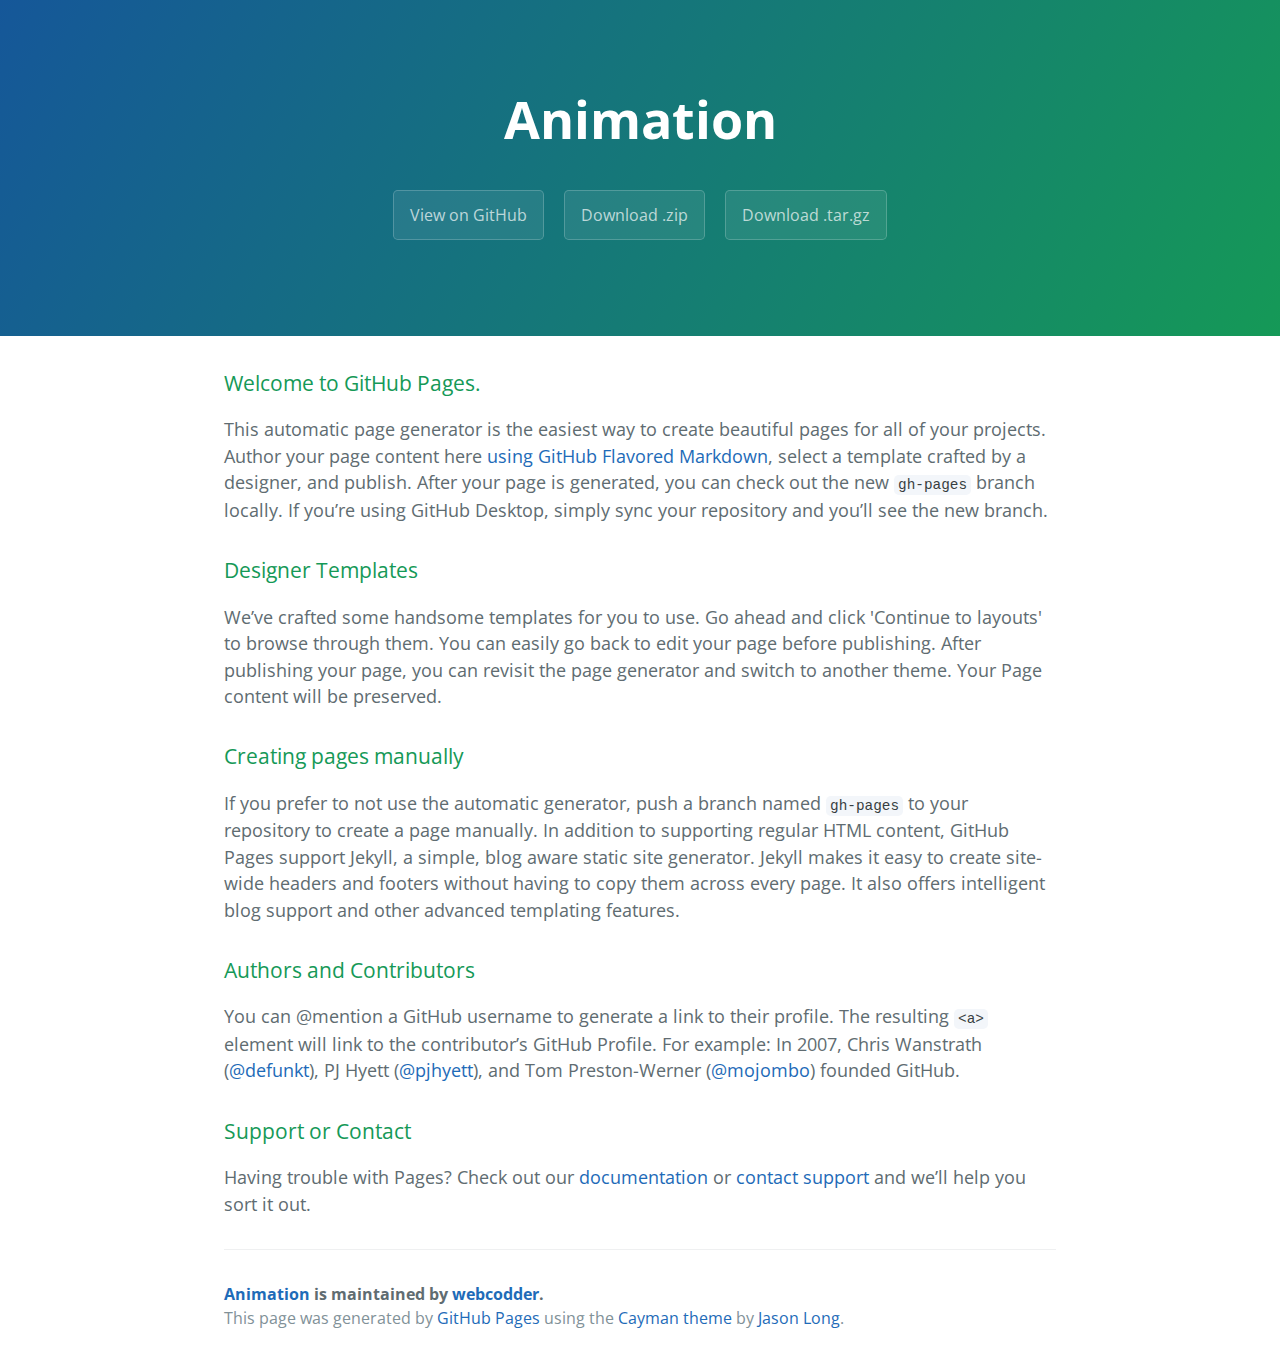
==== index.html @ d698b7a6 "Create gh-pages branch via GitHub" ====
<!DOCTYPE html>
<html lang="en-us">
  <head>
    <meta charset="UTF-8">
    <title>Animation by webcodder</title>
    <meta name="viewport" content="width=device-width, initial-scale=1">
    <link rel="stylesheet" type="text/css" href="stylesheets/normalize.css" media="screen">
    <link href='https://fonts.googleapis.com/css?family=Open+Sans:400,700' rel='stylesheet' type='text/css'>
    <link rel="stylesheet" type="text/css" href="stylesheets/stylesheet.css" media="screen">
    <link rel="stylesheet" type="text/css" href="stylesheets/github-light.css" media="screen">
  </head>
  <body>
    <section class="page-header">
      <h1 class="project-name">Animation</h1>
      <h2 class="project-tagline"></h2>
      <a href="https://github.com/webcodder/animation" class="btn">View on GitHub</a>
      <a href="https://github.com/webcodder/animation/zipball/master" class="btn">Download .zip</a>
      <a href="https://github.com/webcodder/animation/tarball/master" class="btn">Download .tar.gz</a>
    </section>

    <section class="main-content">
      <h3>
<a id="welcome-to-github-pages" class="anchor" href="#welcome-to-github-pages" aria-hidden="true"><span aria-hidden="true" class="octicon octicon-link"></span></a>Welcome to GitHub Pages.</h3>

<p>This automatic page generator is the easiest way to create beautiful pages for all of your projects. Author your page content here <a href="https://guides.github.com/features/mastering-markdown/">using GitHub Flavored Markdown</a>, select a template crafted by a designer, and publish. After your page is generated, you can check out the new <code>gh-pages</code> branch locally. If you’re using GitHub Desktop, simply sync your repository and you’ll see the new branch.</p>

<h3>
<a id="designer-templates" class="anchor" href="#designer-templates" aria-hidden="true"><span aria-hidden="true" class="octicon octicon-link"></span></a>Designer Templates</h3>

<p>We’ve crafted some handsome templates for you to use. Go ahead and click 'Continue to layouts' to browse through them. You can easily go back to edit your page before publishing. After publishing your page, you can revisit the page generator and switch to another theme. Your Page content will be preserved.</p>

<h3>
<a id="creating-pages-manually" class="anchor" href="#creating-pages-manually" aria-hidden="true"><span aria-hidden="true" class="octicon octicon-link"></span></a>Creating pages manually</h3>

<p>If you prefer to not use the automatic generator, push a branch named <code>gh-pages</code> to your repository to create a page manually. In addition to supporting regular HTML content, GitHub Pages support Jekyll, a simple, blog aware static site generator. Jekyll makes it easy to create site-wide headers and footers without having to copy them across every page. It also offers intelligent blog support and other advanced templating features.</p>

<h3>
<a id="authors-and-contributors" class="anchor" href="#authors-and-contributors" aria-hidden="true"><span aria-hidden="true" class="octicon octicon-link"></span></a>Authors and Contributors</h3>

<p>You can @mention a GitHub username to generate a link to their profile. The resulting <code>&lt;a&gt;</code> element will link to the contributor’s GitHub Profile. For example: In 2007, Chris Wanstrath (<a href="https://github.com/defunkt" class="user-mention">@defunkt</a>), PJ Hyett (<a href="https://github.com/pjhyett" class="user-mention">@pjhyett</a>), and Tom Preston-Werner (<a href="https://github.com/mojombo" class="user-mention">@mojombo</a>) founded GitHub.</p>

<h3>
<a id="support-or-contact" class="anchor" href="#support-or-contact" aria-hidden="true"><span aria-hidden="true" class="octicon octicon-link"></span></a>Support or Contact</h3>

<p>Having trouble with Pages? Check out our <a href="https://help.github.com/pages">documentation</a> or <a href="https://github.com/contact">contact support</a> and we’ll help you sort it out.</p>

      <footer class="site-footer">
        <span class="site-footer-owner"><a href="https://github.com/webcodder/animation">Animation</a> is maintained by <a href="https://github.com/webcodder">webcodder</a>.</span>

        <span class="site-footer-credits">This page was generated by <a href="https://pages.github.com">GitHub Pages</a> using the <a href="https://github.com/jasonlong/cayman-theme">Cayman theme</a> by <a href="https://twitter.com/jasonlong">Jason Long</a>.</span>
      </footer>

    </section>

  
  </body>
</html>
---- stylesheets/stylesheet.css ----
* {
  box-sizing: border-box; }

body {
  padding: 0;
  margin: 0;
  font-family: "Open Sans", "Helvetica Neue", Helvetica, Arial, sans-serif;
  font-size: 16px;
  line-height: 1.5;
  color: #606c71; }

a {
  color: #1e6bb8;
  text-decoration: none; }
  a:hover {
    text-decoration: underline; }

.btn {
  display: inline-block;
  margin-bottom: 1rem;
  color: rgba(255, 255, 255, 0.7);
  background-color: rgba(255, 255, 255, 0.08);
  border-color: rgba(255, 255, 255, 0.2);
  border-style: solid;
  border-width: 1px;
  border-radius: 0.3rem;
  transition: color 0.2s, background-color 0.2s, border-color 0.2s; }
  .btn + .btn {
    margin-left: 1rem; }

.btn:hover {
  color: rgba(255, 255, 255, 0.8);
  text-decoration: none;
  background-color: rgba(255, 255, 255, 0.2);
  border-color: rgba(255, 255, 255, 0.3); }

@media screen and (min-width: 64em) {
  .btn {
    padding: 0.75rem 1rem; } }

@media screen and (min-width: 42em) and (max-width: 64em) {
  .btn {
    padding: 0.6rem 0.9rem;
    font-size: 0.9rem; } }

@media screen and (max-width: 42em) {
  .btn {
    display: block;
    width: 100%;
    padding: 0.75rem;
    font-size: 0.9rem; }
    .btn + .btn {
      margin-top: 1rem;
      margin-left: 0; } }

.page-header {
  color: #fff;
  text-align: center;
  background-color: #159957;
  background-image: linear-gradient(120deg, #155799, #159957); }

@media screen and (min-width: 64em) {
  .page-header {
    padding: 5rem 6rem; } }

@media screen and (min-width: 42em) and (max-width: 64em) {
  .page-header {
    padding: 3rem 4rem; } }

@media screen and (max-width: 42em) {
  .page-header {
    padding: 2rem 1rem; } }

.project-name {
  margin-top: 0;
  margin-bottom: 0.1rem; }

@media screen and (min-width: 64em) {
  .project-name {
    font-size: 3.25rem; } }

@media screen and (min-width: 42em) and (max-width: 64em) {
  .project-name {
    font-size: 2.25rem; } }

@media screen and (max-width: 42em) {
  .project-name {
    font-size: 1.75rem; } }

.project-tagline {
  margin-bottom: 2rem;
  font-weight: normal;
  opacity: 0.7; }

@media screen and (min-width: 64em) {
  .project-tagline {
    font-size: 1.25rem; } }

@media screen and (min-width: 42em) and (max-width: 64em) {
  .project-tagline {
    font-size: 1.15rem; } }

@media screen and (max-width: 42em) {
  .project-tagline {
    font-size: 1rem; } }

.main-content :first-child {
  margin-top: 0; }
.main-content img {
  max-width: 100%; }
.main-content h1, .main-content h2, .main-content h3, .main-content h4, .main-content h5, .main-content h6 {
  margin-top: 2rem;
  margin-bottom: 1rem;
  font-weight: normal;
  color: #159957; }
.main-content p {
  margin-bottom: 1em; }
.main-content code {
  padding: 2px 4px;
  font-family: Consolas, "Liberation Mono", Menlo, Courier, monospace;
  font-size: 0.9rem;
  color: #383e41;
  background-color: #f3f6fa;
  border-radius: 0.3rem; }
.main-content pre {
  padding: 0.8rem;
  margin-top: 0;
  margin-bottom: 1rem;
  font: 1rem Consolas, "Liberation Mono", Menlo, Courier, monospace;
  color: #567482;
  word-wrap: normal;
  background-color: #f3f6fa;
  border: solid 1px #dce6f0;
  border-radius: 0.3rem; }
  .main-content pre > code {
    padding: 0;
    margin: 0;
    font-size: 0.9rem;
    color: #567482;
    word-break: normal;
    white-space: pre;
    background: transparent;
    border: 0; }
.main-content .highlight {
  margin-bottom: 1rem; }
  .main-content .highlight pre {
    margin-bottom: 0;
    word-break: normal; }
.main-content .highlight pre, .main-content pre {
  padding: 0.8rem;
  overflow: auto;
  font-size: 0.9rem;
  line-height: 1.45;
  border-radius: 0.3rem; }
.main-content pre code, .main-content pre tt {
  display: inline;
  max-width: initial;
  padding: 0;
  margin: 0;
  overflow: initial;
  line-height: inherit;
  word-wrap: normal;
  background-color: transparent;
  border: 0; }
  .main-content pre code:before, .main-content pre code:after, .main-content pre tt:before, .main-content pre tt:after {
    content: normal; }
.main-content ul, .main-content ol {
  margin-top: 0; }
.main-content blockquote {
  padding: 0 1rem;
  margin-left: 0;
  color: #819198;
  border-left: 0.3rem solid #dce6f0; }
  .main-content blockquote > :first-child {
    margin-top: 0; }
  .main-content blockquote > :last-child {
    margin-bottom: 0; }
.main-content table {
  display: block;
  width: 100%;
  overflow: auto;
  word-break: normal;
  word-break: keep-all; }
  .main-content table th {
    font-weight: bold; }
  .main-content table th, .main-content table td {
    padding: 0.5rem 1rem;
    border: 1px solid #e9ebec; }
.main-content dl {
  padding: 0; }
  .main-content dl dt {
    padding: 0;
    margin-top: 1rem;
    font-size: 1rem;
    font-weight: bold; }
  .main-content dl dd {
    padding: 0;
    margin-bottom: 1rem; }
.main-content hr {
  height: 2px;
  padding: 0;
  margin: 1rem 0;
  background-color: #eff0f1;
  border: 0; }

@media screen and (min-width: 64em) {
  .main-content {
    max-width: 64rem;
    padding: 2rem 6rem;
    margin: 0 auto;
    font-size: 1.1rem; } }

@media screen and (min-width: 42em) and (max-width: 64em) {
  .main-content {
    padding: 2rem 4rem;
    font-size: 1.1rem; } }

@media screen and (max-width: 42em) {
  .main-content {
    padding: 2rem 1rem;
    font-size: 1rem; } }

.site-footer {
  padding-top: 2rem;
  margin-top: 2rem;
  border-top: solid 1px #eff0f1; }

.site-footer-owner {
  display: block;
  font-weight: bold; }

.site-footer-credits {
  color: #819198; }

@media screen and (min-width: 64em) {
  .site-footer {
    font-size: 1rem; } }

@media screen and (min-width: 42em) and (max-width: 64em) {
  .site-footer {
    font-size: 1rem; } }

@media screen and (max-width: 42em) {
  .site-footer {
    font-size: 0.9rem; } }
---- stylesheets/github-light.css ----
/*
The MIT License (MIT)

Copyright (c) 2016 GitHub, Inc.

Permission is hereby granted, free of charge, to any person obtaining a copy
of this software and associated documentation files (the "Software"), to deal
in the Software without restriction, including without limitation the rights
to use, copy, modify, merge, publish, distribute, sublicense, and/or sell
copies of the Software, and to permit persons to whom the Software is
furnished to do so, subject to the following conditions:

The above copyright notice and this permission notice shall be included in all
copies or substantial portions of the Software.

THE SOFTWARE IS PROVIDED "AS IS", WITHOUT WARRANTY OF ANY KIND, EXPRESS OR
IMPLIED, INCLUDING BUT NOT LIMITED TO THE WARRANTIES OF MERCHANTABILITY,
FITNESS FOR A PARTICULAR PURPOSE AND NONINFRINGEMENT. IN NO EVENT SHALL THE
AUTHORS OR COPYRIGHT HOLDERS BE LIABLE FOR ANY CLAIM, DAMAGES OR OTHER
LIABILITY, WHETHER IN AN ACTION OF CONTRACT, TORT OR OTHERWISE, ARISING FROM,
OUT OF OR IN CONNECTION WITH THE SOFTWARE OR THE USE OR OTHER DEALINGS IN THE
SOFTWARE.

*/

.pl-c /* comment */ {
  color: #969896;
}

.pl-c1 /* constant, variable.other.constant, support, meta.property-name, support.constant, support.variable, meta.module-reference, markup.raw, meta.diff.header */,
.pl-s .pl-v /* string variable */ {
  color: #0086b3;
}

.pl-e /* entity */,
.pl-en /* entity.name */ {
  color: #795da3;
}

.pl-smi /* variable.parameter.function, storage.modifier.package, storage.modifier.import, storage.type.java, variable.other */,
.pl-s .pl-s1 /* string source */ {
  color: #333;
}

.pl-ent /* entity.name.tag */ {
  color: #63a35c;
}

.pl-k /* keyword, storage, storage.type */ {
  color: #a71d5d;
}

.pl-s /* string */,
.pl-pds /* punctuation.definition.string, string.regexp.character-class */,
.pl-s .pl-pse .pl-s1 /* string punctuation.section.embedded source */,
.pl-sr /* string.regexp */,
.pl-sr .pl-cce /* string.regexp constant.character.escape */,
.pl-sr .pl-sre /* string.regexp source.ruby.embedded */,
.pl-sr .pl-sra /* string.regexp string.regexp.arbitrary-repitition */ {
  color: #183691;
}

.pl-v /* variable */ {
  color: #ed6a43;
}

.pl-id /* invalid.deprecated */ {
  color: #b52a1d;
}

.pl-ii /* invalid.illegal */ {
  color: #f8f8f8;
  background-color: #b52a1d;
}

.pl-sr .pl-cce /* string.regexp constant.character.escape */ {
  font-weight: bold;
  color: #63a35c;
}

.pl-ml /* markup.list */ {
  color: #693a17;
}

.pl-mh /* markup.heading */,
.pl-mh .pl-en /* markup.heading entity.name */,
.pl-ms /* meta.separator */ {
  font-weight: bold;
  color: #1d3e81;
}

.pl-mq /* markup.quote */ {
  color: #008080;
}

.pl-mi /* markup.italic */ {
  font-style: italic;
  color: #333;
}

.pl-mb /* markup.bold */ {
  font-weight: bold;
  color: #333;
}

.pl-md /* markup.deleted, meta.diff.header.from-file */ {
  color: #bd2c00;
  background-color: #ffecec;
}

.pl-mi1 /* markup.inserted, meta.diff.header.to-file */ {
  color: #55a532;
  background-color: #eaffea;
}

.pl-mdr /* meta.diff.range */ {
  font-weight: bold;
  color: #795da3;
}

.pl-mo /* meta.output */ {
  color: #1d3e81;
}
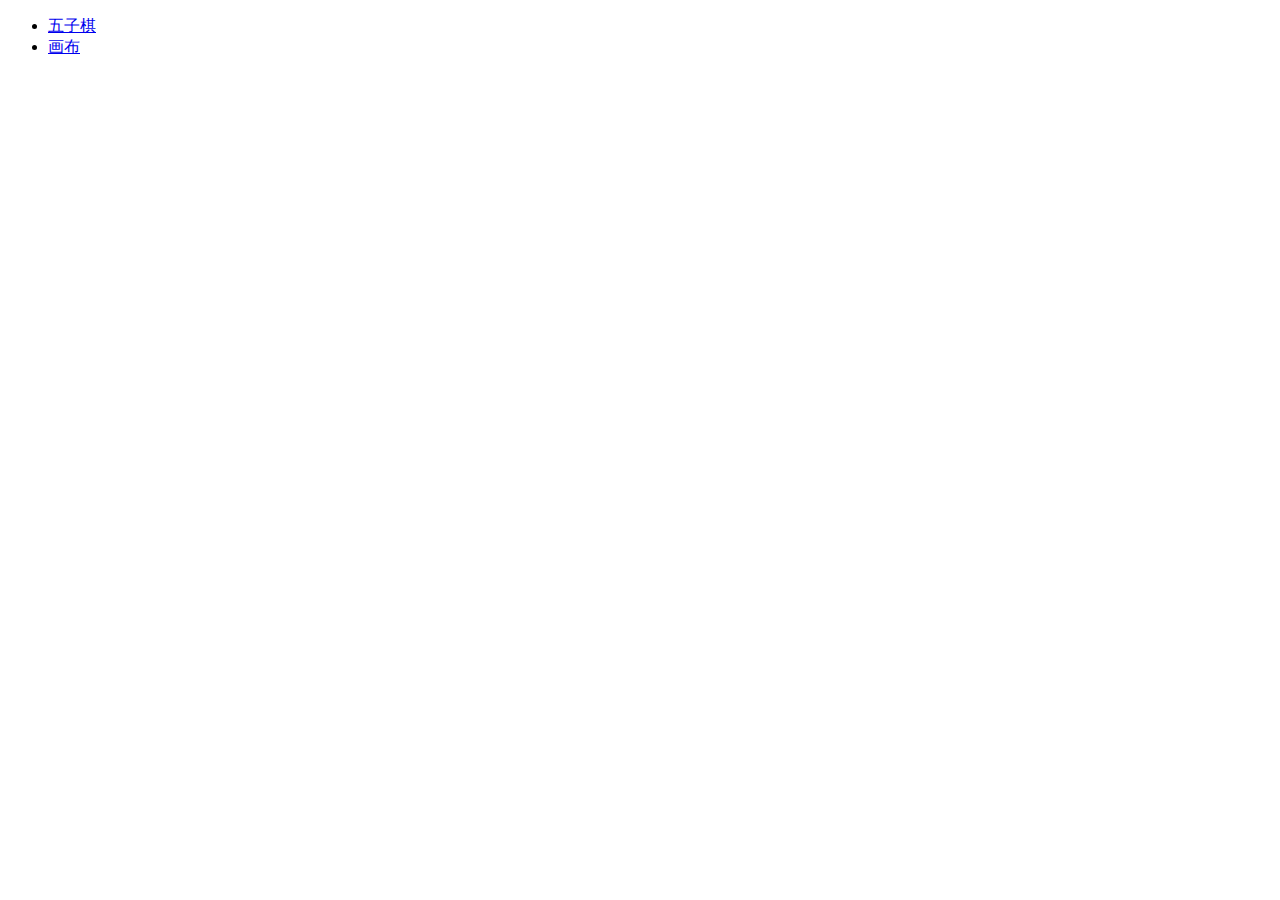
==== commit db67ffeb: "gx" ====
--- a/index.html
+++ b/index.html
@@ -1,57 +1,21 @@
 <!DOCTYPE html>
-<html lang="en-us">
-  <head>
-    <meta charset="UTF-8">
-    <title>Animation by webcodder</title>
-    <meta name="viewport" content="width=device-width, initial-scale=1">
-    <link rel="stylesheet" type="text/css" href="stylesheets/normalize.css" media="screen">
-    <link href='https://fonts.googleapis.com/css?family=Open+Sans:400,700' rel='stylesheet' type='text/css'>
-    <link rel="stylesheet" type="text/css" href="stylesheets/stylesheet.css" media="screen">
-    <link rel="stylesheet" type="text/css" href="stylesheets/github-light.css" media="screen">
-  </head>
-  <body>
-    <section class="page-header">
-      <h1 class="project-name">Animation</h1>
-      <h2 class="project-tagline"></h2>
-      <a href="https://github.com/webcodder/animation" class="btn">View on GitHub</a>
-      <a href="https://github.com/webcodder/animation/zipball/master" class="btn">Download .zip</a>
-      <a href="https://github.com/webcodder/animation/tarball/master" class="btn">Download .tar.gz</a>
-    </section>
+<html>
+<head>
+<meta charset="utf-8">
+<title>临时</title>
+<!-- <script src="css/style.css"></script> -->
+</head>
+<body>
+	<!-- body s -->
+	<ul>
+		<li><a href="Games/Gobang/index.html">五子棋</a></li>
+		<li><a href="Games/pen/index.html">画布</a></li>
+	</ul>	
+	<!-- body e -->
 
-    <section class="main-content">
-      <h3>
-<a id="welcome-to-github-pages" class="anchor" href="#welcome-to-github-pages" aria-hidden="true"><span aria-hidden="true" class="octicon octicon-link"></span></a>Welcome to GitHub Pages.</h3>
-
-<p>This automatic page generator is the easiest way to create beautiful pages for all of your projects. Author your page content here <a href="https://guides.github.com/features/mastering-markdown/">using GitHub Flavored Markdown</a>, select a template crafted by a designer, and publish. After your page is generated, you can check out the new <code>gh-pages</code> branch locally. If you’re using GitHub Desktop, simply sync your repository and you’ll see the new branch.</p>
-
-<h3>
-<a id="designer-templates" class="anchor" href="#designer-templates" aria-hidden="true"><span aria-hidden="true" class="octicon octicon-link"></span></a>Designer Templates</h3>
-
-<p>We’ve crafted some handsome templates for you to use. Go ahead and click 'Continue to layouts' to browse through them. You can easily go back to edit your page before publishing. After publishing your page, you can revisit the page generator and switch to another theme. Your Page content will be preserved.</p>
-
-<h3>
-<a id="creating-pages-manually" class="anchor" href="#creating-pages-manually" aria-hidden="true"><span aria-hidden="true" class="octicon octicon-link"></span></a>Creating pages manually</h3>
-
-<p>If you prefer to not use the automatic generator, push a branch named <code>gh-pages</code> to your repository to create a page manually. In addition to supporting regular HTML content, GitHub Pages support Jekyll, a simple, blog aware static site generator. Jekyll makes it easy to create site-wide headers and footers without having to copy them across every page. It also offers intelligent blog support and other advanced templating features.</p>
-
-<h3>
-<a id="authors-and-contributors" class="anchor" href="#authors-and-contributors" aria-hidden="true"><span aria-hidden="true" class="octicon octicon-link"></span></a>Authors and Contributors</h3>
-
-<p>You can @mention a GitHub username to generate a link to their profile. The resulting <code>&lt;a&gt;</code> element will link to the contributor’s GitHub Profile. For example: In 2007, Chris Wanstrath (<a href="https://github.com/defunkt" class="user-mention">@defunkt</a>), PJ Hyett (<a href="https://github.com/pjhyett" class="user-mention">@pjhyett</a>), and Tom Preston-Werner (<a href="https://github.com/mojombo" class="user-mention">@mojombo</a>) founded GitHub.</p>
-
-<h3>
-<a id="support-or-contact" class="anchor" href="#support-or-contact" aria-hidden="true"><span aria-hidden="true" class="octicon octicon-link"></span></a>Support or Contact</h3>
-
-<p>Having trouble with Pages? Check out our <a href="https://help.github.com/pages">documentation</a> or <a href="https://github.com/contact">contact support</a> and we’ll help you sort it out.</p>
-
-      <footer class="site-footer">
-        <span class="site-footer-owner"><a href="https://github.com/webcodder/animation">Animation</a> is maintained by <a href="https://github.com/webcodder">webcodder</a>.</span>
-
-        <span class="site-footer-credits">This page was generated by <a href="https://pages.github.com">GitHub Pages</a> using the <a href="https://github.com/jasonlong/cayman-theme">Cayman theme</a> by <a href="https://twitter.com/jasonlong">Jason Long</a>.</span>
-      </footer>
-
-    </section>
-
-  
-  </body>
-</html>
+<!-- js s -->
+<script src="js/lib/jquery-1.8.3.min.js"></script>
+<script src="js/main.js"></script>
+<!-- js e -->
+</body>
+</html>